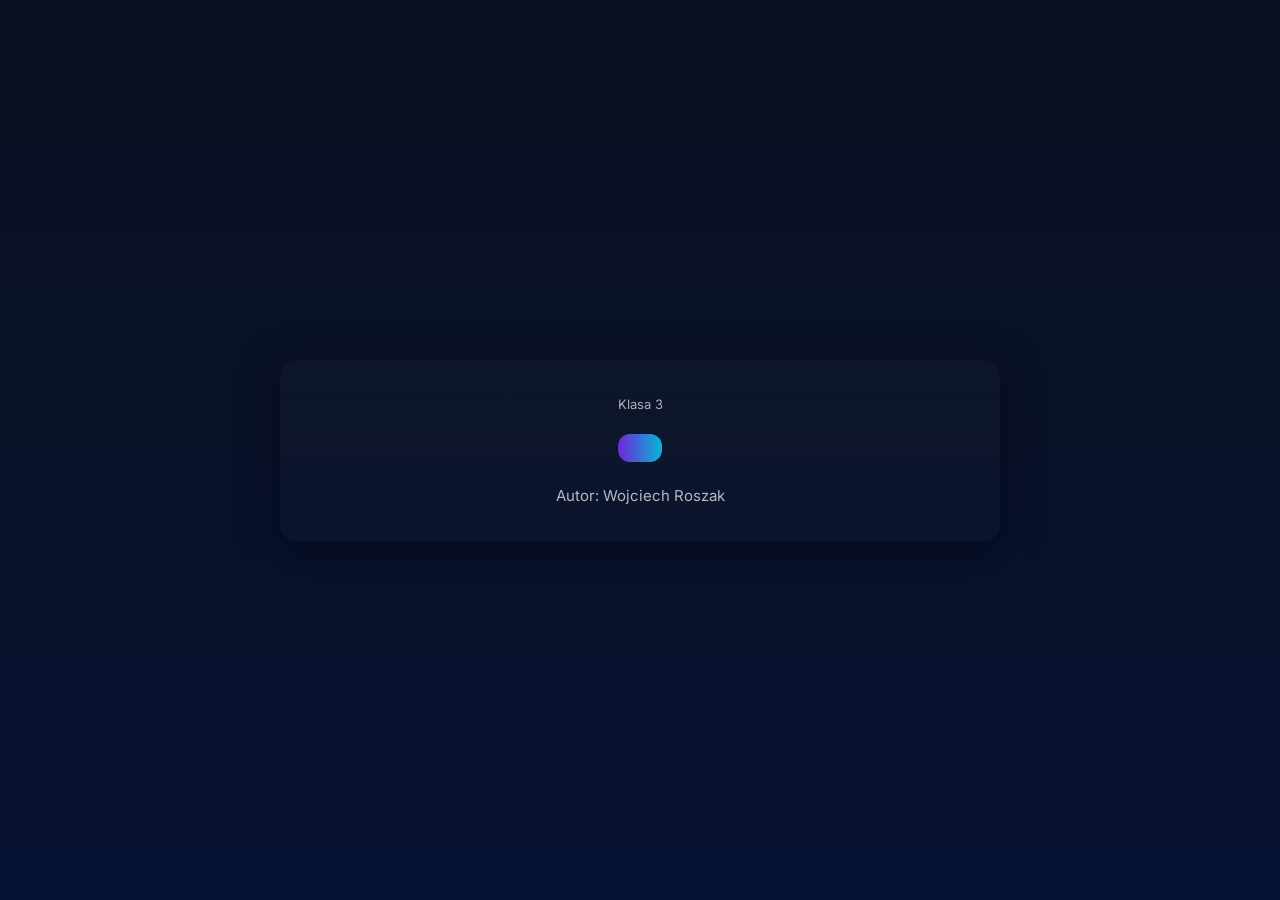
==== stronka.html @ e63cd528 "Update stronka.html" ====
<!doctype html>
<html lang="pl">
<head>
  <meta charset="utf-8" />
  <meta name="viewport" content="width=device-width,initial-scale=1" />
  <title>Uwu</title>
  <link rel="preconnect" href="https://fonts.gstatic.com" crossorigin>
  <link href="https://fonts.googleapis.com/css2?family=Inter:wght@300;400;600;800&display=swap" rel="stylesheet">
  <style>
    :root{ --bg:#0b1020; --card:#0f1724; --accent:#6d28d9; --muted:rgba(255,255,255,0.7)}
    *{box-sizing:border-box}
    html,body{height:100%;margin:0}
    body{font-family:Inter,system-ui,Arial;background:linear-gradient(180deg,var(--bg),#071333);display:flex;align-items:center;justify-content:center;padding:24px;color:white}
    .wrap{width:min(720px,94%);background:linear-gradient(180deg,rgba(255,255,255,0.02),rgba(255,255,255,0.01));border-radius:16px;padding:36px 28px;text-align:center;box-shadow:0 12px 40px rgba(2,6,23,0.6)}
    a.btn{display:inline-block;padding:14px 22px;border-radius:12px;background:linear-gradient(90deg,var(--accent),#06b6d4);color:#fff;text-decoration:none;font-weight:600;margin-top:16px}
    .author{margin-top:20px;color:var(--muted);font-size:15px}
    .label{font-size:13px;color:rgba(255,255,255,0.65);margin-bottom:6px}
  </style>
</head>
<body>
  <div class="wrap">
    <div class="label">Klasa 3</div>
    <a class="btn" href="https://trajfen.github.io/zadanka/" target="_blank" rel="noopener noreferrer"></a>

    <div class="author">Autor: <span id="author-name">Wojciech Roszak</span></div>
  </div>
</body>
</html>
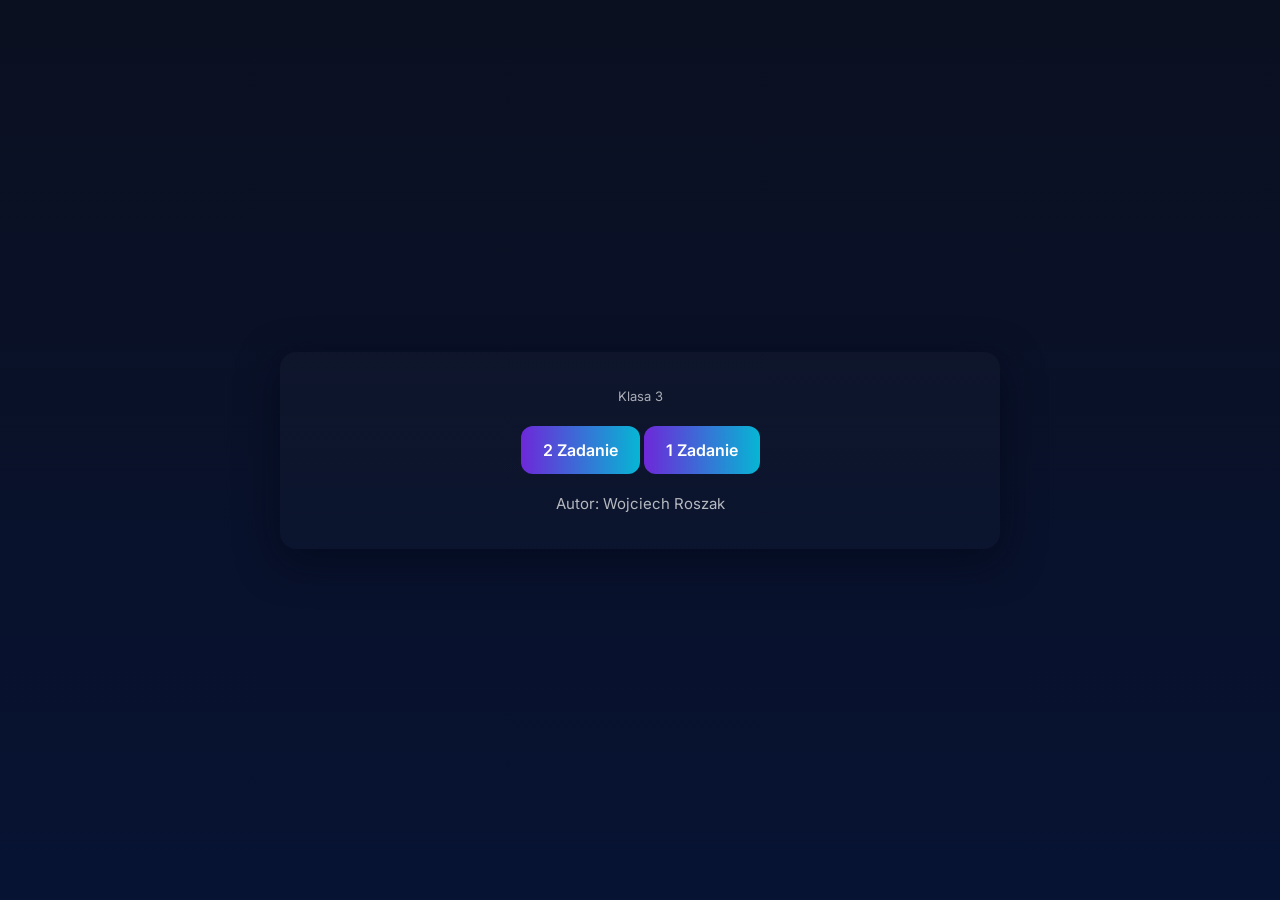
==== commit e358873d: "Update stronka.html" ====
--- a/stronka.html
+++ b/stronka.html
@@ -20,7 +20,8 @@
 <body>
   <div class="wrap">
     <div class="label">Klasa 3</div>
-    <a class="btn" href="https://trajfen.github.io/zadanka/" target="_blank" rel="noopener noreferrer"></a>
+    <a class="btn" href="https://trajfen.github.io/zadanka/index.html" target="_blank" rel="noopener noreferrer">2 Zadanie</a>
+    <a class="btn" href="https://trajfen.github.io/zadanka/uwu.html" target="_blank" rel="noopener noreferrer">1 Zadanie</a>
 
     <div class="author">Autor: <span id="author-name">Wojciech Roszak</span></div>
   </div>
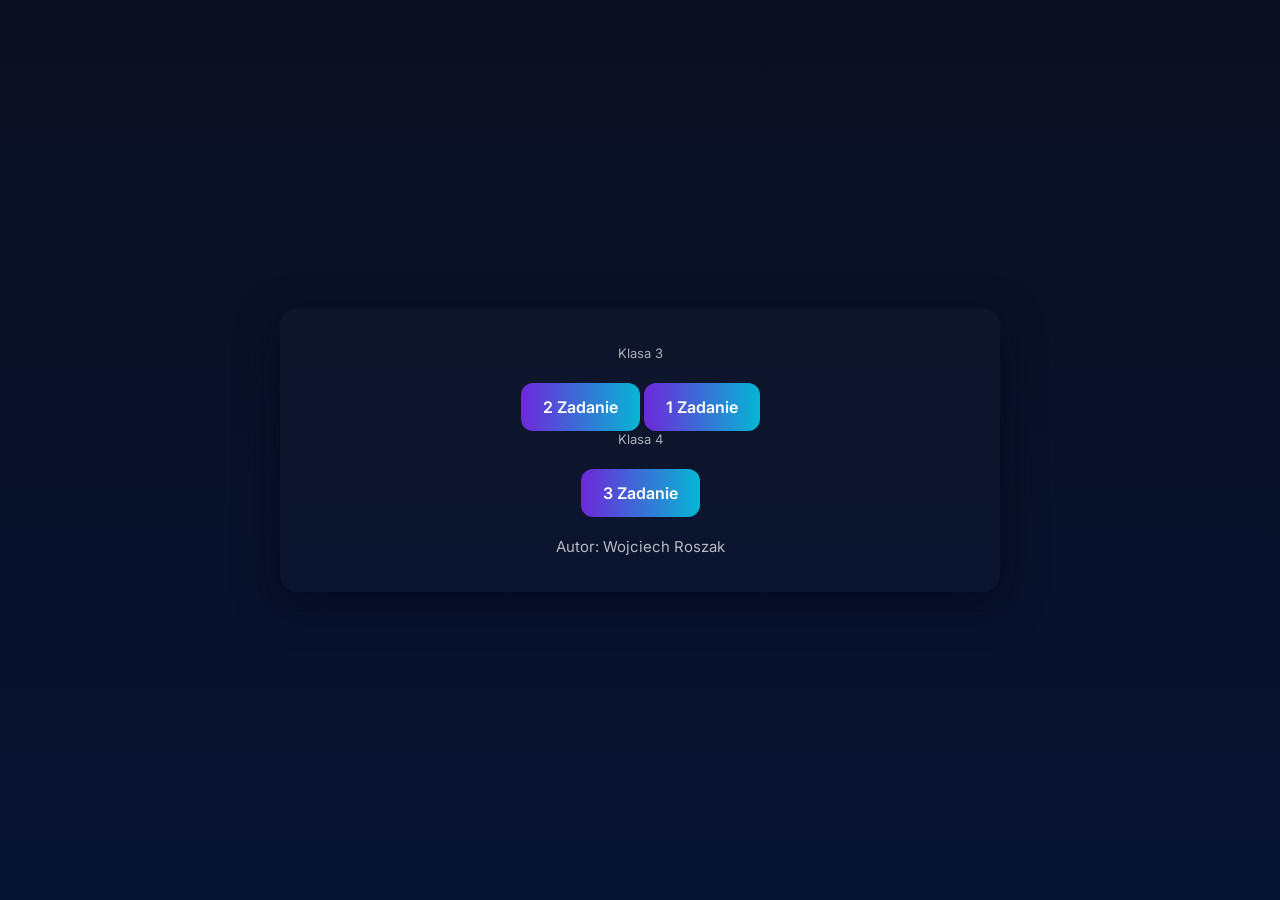
==== commit 1d486291: "Update stronka.html" ====
--- a/stronka.html
+++ b/stronka.html
@@ -22,7 +22,8 @@
     <div class="label">Klasa 3</div>
     <a class="btn" href="https://trajfen.github.io/zadanka/index.html" target="_blank" rel="noopener noreferrer">2 Zadanie</a>
     <a class="btn" href="https://trajfen.github.io/zadanka/uwu.html" target="_blank" rel="noopener noreferrer">1 Zadanie</a>
-
+  <div class="label">Klasa 4</div>
+    <a class="btn" href="https://trajfen.github.io/zadanka/stronka.html" target="_blank" rel="noopener noreferrer">3 Zadanie</a>
     <div class="author">Autor: <span id="author-name">Wojciech Roszak</span></div>
   </div>
 </body>
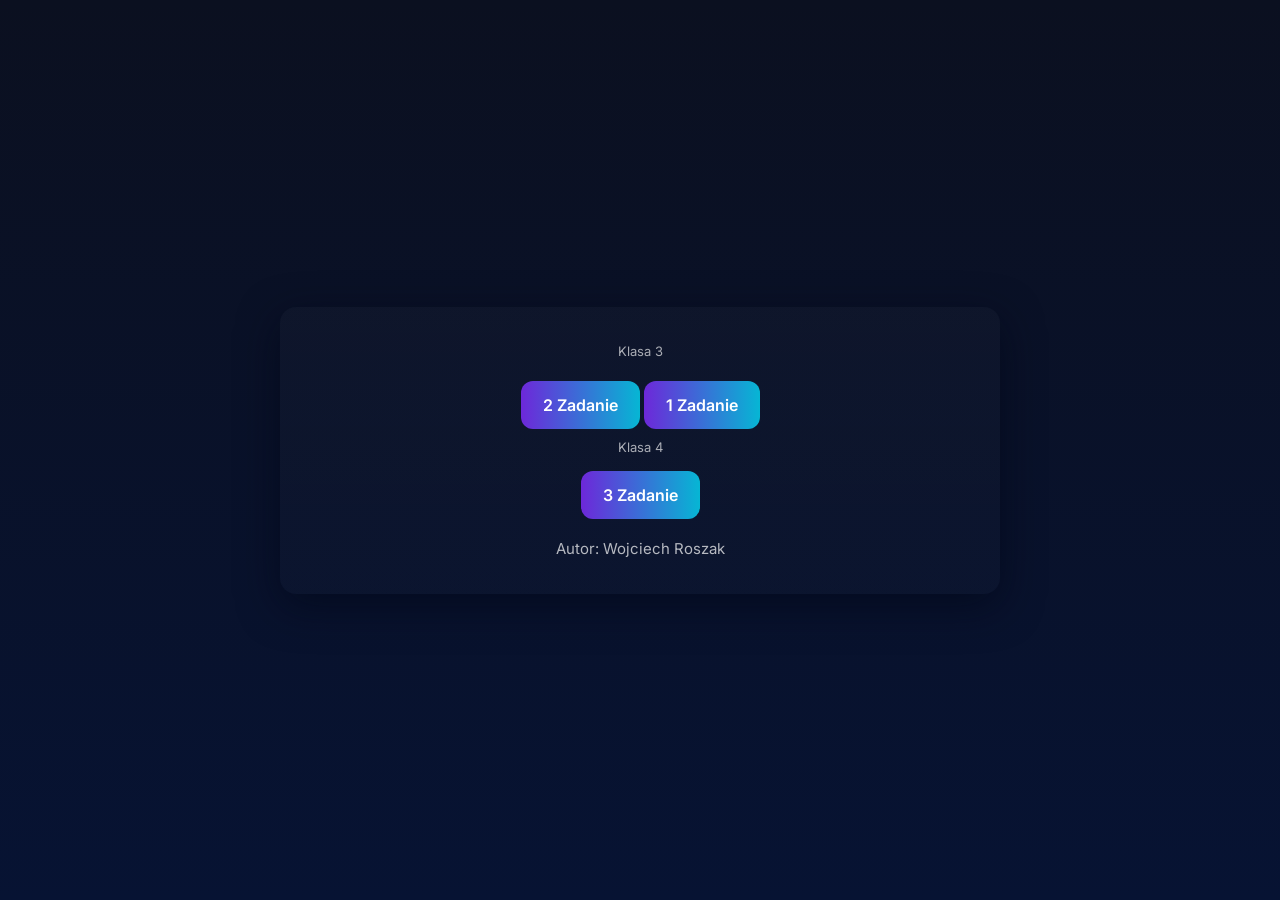
==== commit a34bcaba: "Update stronka.html" ====
--- a/stronka.html
+++ b/stronka.html
@@ -15,6 +15,7 @@
     a.btn{display:inline-block;padding:14px 22px;border-radius:12px;background:linear-gradient(90deg,var(--accent),#06b6d4);color:#fff;text-decoration:none;font-weight:600;margin-top:16px}
     .author{margin-top:20px;color:var(--muted);font-size:15px}
     .label{font-size:13px;color:rgba(255,255,255,0.65);margin-bottom:6px}
+    .label1{font-size:13px;color:rgba(255,255,255,0.65);margin-top:10px}
   </style>
 </head>
 <body>
@@ -22,7 +23,7 @@
     <div class="label">Klasa 3</div>
     <a class="btn" href="https://trajfen.github.io/zadanka/index.html" target="_blank" rel="noopener noreferrer">2 Zadanie</a>
     <a class="btn" href="https://trajfen.github.io/zadanka/uwu.html" target="_blank" rel="noopener noreferrer">1 Zadanie</a>
-  <div class="label">Klasa 4</div>
+  <div class="label1">Klasa 4</div>
     <a class="btn" href="https://trajfen.github.io/zadanka/stronka.html" target="_blank" rel="noopener noreferrer">3 Zadanie</a>
     <div class="author">Autor: <span id="author-name">Wojciech Roszak</span></div>
   </div>
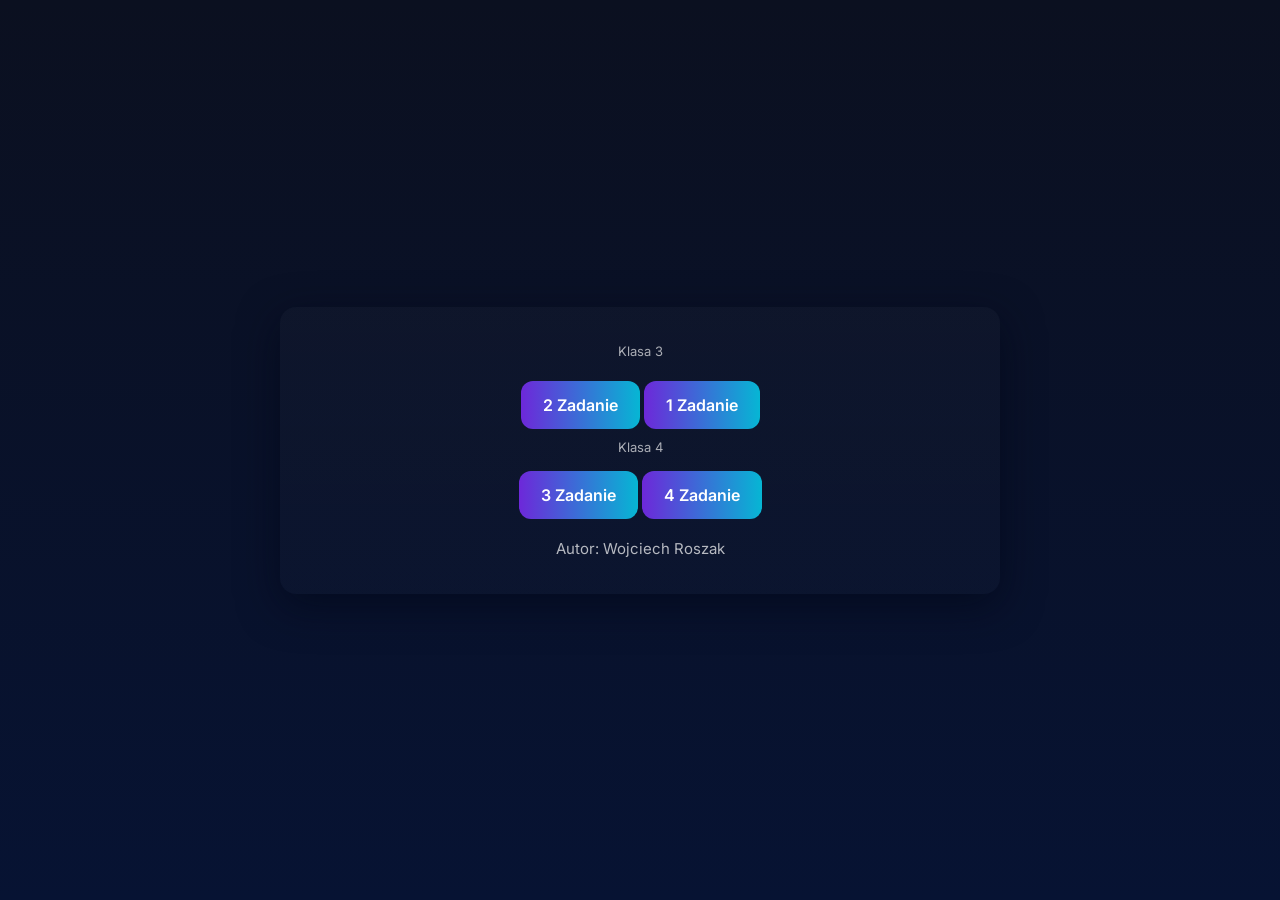
==== commit 22bdd8a7: "Update stronka.html" ====
--- a/stronka.html
+++ b/stronka.html
@@ -25,6 +25,7 @@
     <a class="btn" href="https://trajfen.github.io/zadanka/uwu.html" target="_blank" rel="noopener noreferrer">1 Zadanie</a>
   <div class="label1">Klasa 4</div>
     <a class="btn" href="https://trajfen.github.io/zadanka/stronka.html" target="_blank" rel="noopener noreferrer">3 Zadanie</a>
+    <a class="btn" href="https://trajfen.github.io/zadanka/zadanko_kotwice.html" target="_blank" rel="noopener noreferrer">4 Zadanie</a>
     <div class="author">Autor: <span id="author-name">Wojciech Roszak</span></div>
   </div>
 </body>
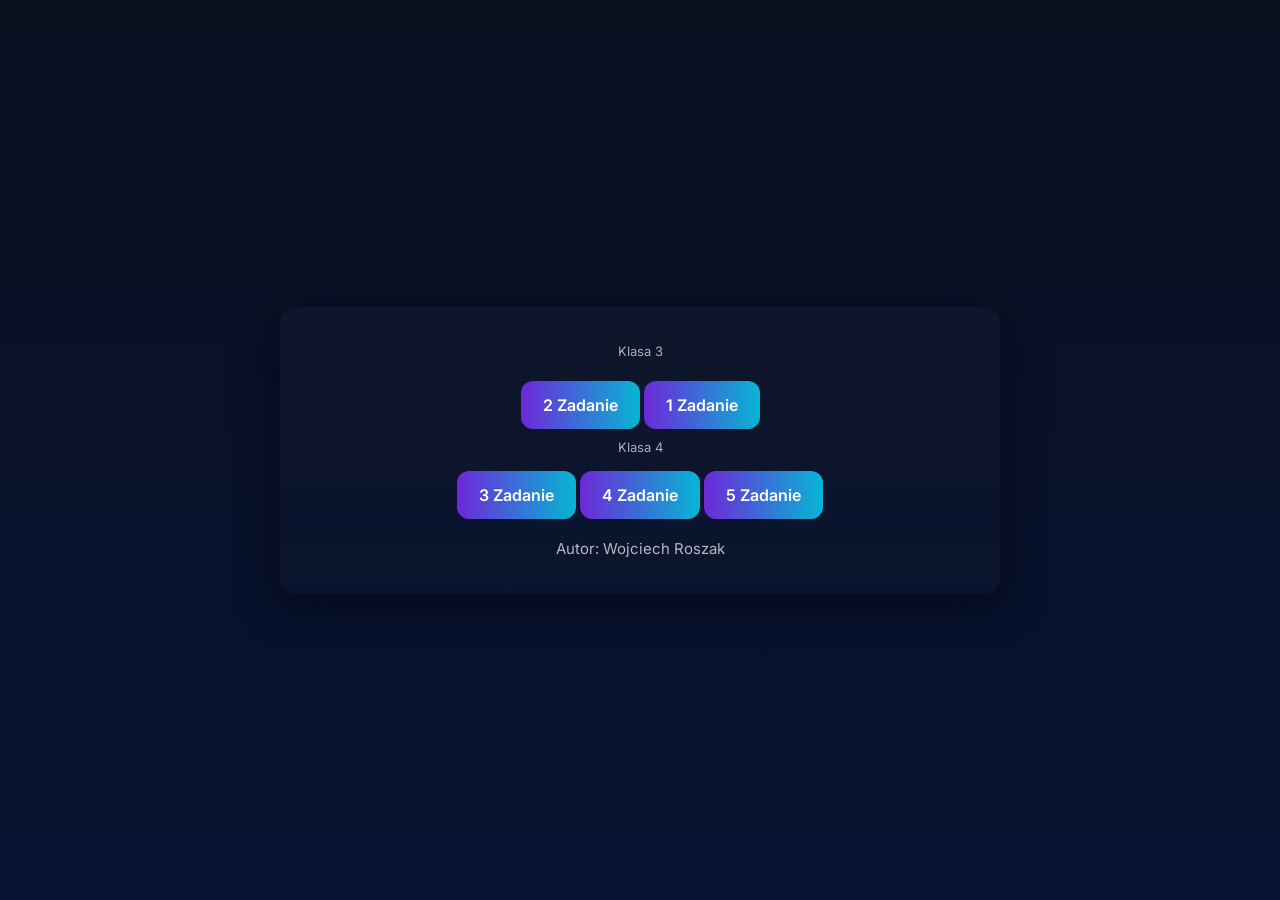
==== commit 68fb81b7: "Update stronka.html" ====
--- a/stronka.html
+++ b/stronka.html
@@ -26,6 +26,7 @@
   <div class="label1">Klasa 4</div>
     <a class="btn" href="https://trajfen.github.io/zadanka/stronka.html" target="_blank" rel="noopener noreferrer">3 Zadanie</a>
     <a class="btn" href="https://trajfen.github.io/zadanka/zadanko_kotwice.html" target="_blank" rel="noopener noreferrer">4 Zadanie</a>
+    <a class="btn" href="https://trajfen.github.io/zadanka/zadanko_kotwice2.html" target="_blank" rel="noopener noreferrer">5 Zadanie</a>
     <div class="author">Autor: <span id="author-name">Wojciech Roszak</span></div>
   </div>
 </body>
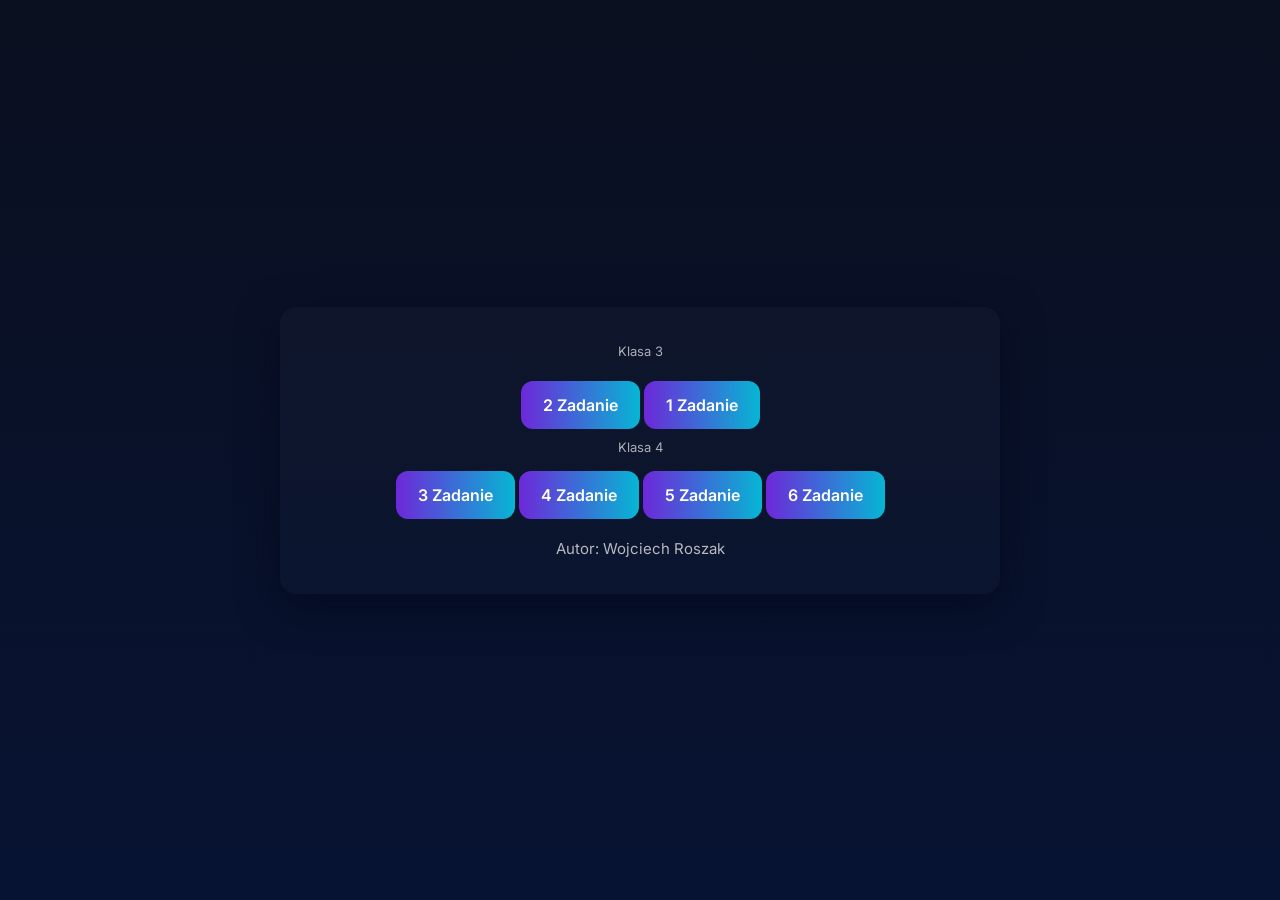
==== commit 222f6b8a: "Update stronka.html" ====
--- a/stronka.html
+++ b/stronka.html
@@ -27,6 +27,7 @@
     <a class="btn" href="https://trajfen.github.io/zadanka/stronka.html" target="_blank" rel="noopener noreferrer">3 Zadanie</a>
     <a class="btn" href="https://trajfen.github.io/zadanka/zadanko_kotwice.html" target="_blank" rel="noopener noreferrer">4 Zadanie</a>
     <a class="btn" href="https://trajfen.github.io/zadanka/zadanko_kotwice2.html" target="_blank" rel="noopener noreferrer">5 Zadanie</a>
+    <a class="btn" href="https://trajfen.github.io/zadanka/odsyłacze.html" target="_blank" rel="noopener noreferrer">6 Zadanie</a>
     <div class="author">Autor: <span id="author-name">Wojciech Roszak</span></div>
   </div>
 </body>
